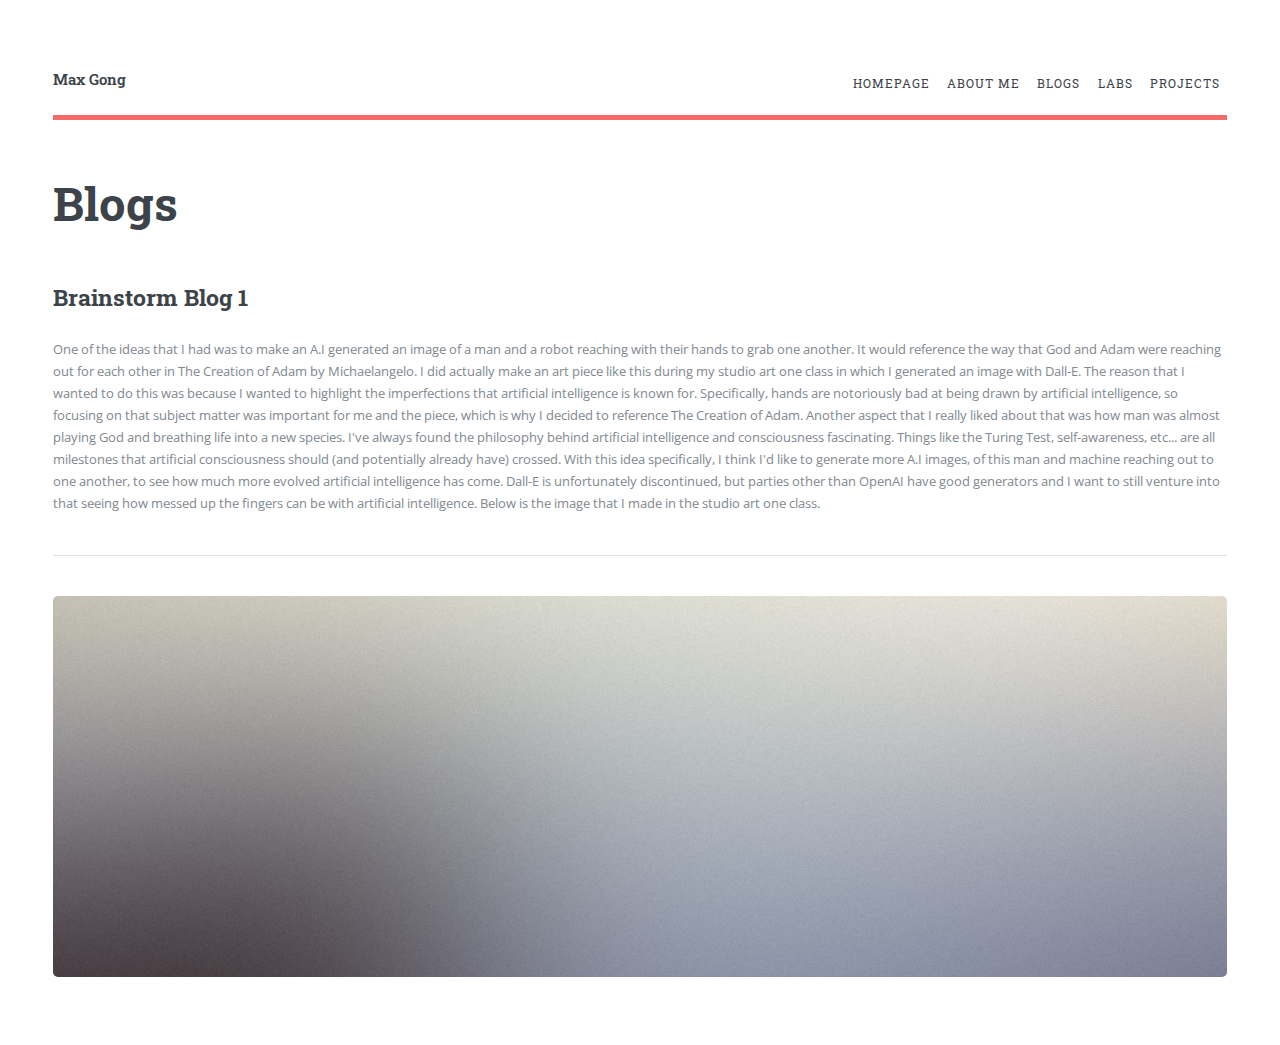
==== blogs.html @ e265b6fc "Add files via upload" ====
<!DOCTYPE HTML>
<!--
	Editorial by HTML5 UP
	html5up.net | @ajlkn
	Free for personal and commercial use under the CCA 3.0 license (html5up.net/license)
-->
<html>
	<head>
		<title>Blogs - Max Gong</title>
		<meta charset="utf-8" />
		<meta name="viewport" content="width=device-width, initial-scale=1, user-scalable=no" />
		<link rel="stylesheet" href="assets/css/main.css" />
	</head>
	<body class="is-preload">

		<!-- Wrapper -->
			<div id="wrapper">

				<!-- Main -->
					<div id="main">
						<div class="inner">

							<!-- Header -->
								<header id="header">
									<a class="logo"><strong>Max Gong</strong></a>
									<nav id="menu">
										<ul class="">
											<li><a href="index.html">Homepage</a></li>
											<li><a href="aboutme.html">About Me</a></li>
											<li><a href="blogs.html">Blogs</a></li>
											<li><a href="labs.html">Labs</a></li>
											<li><a href="projects.html">Projects</a></li>
										</ul>
									</nav>
								</header>

							<!-- Content -->
								<section>
									<header class="main">
										<h1>Blogs</h1>
									</header>

                                    <h2>Brainstorm Blog 1</h2>

									<p> One of the ideas that I had was to make an A.I generated an image of a man and a robot reaching with their hands to grab one another. 
                                        It would reference the way that God and Adam were reaching out for each other in The Creation of Adam by Michaelangelo. I did actually make an art piece
                                        like this during my studio art one class in which I generated an image with Dall-E. The reason that I wanted to do this was because I wanted to highlight the
                                        imperfections that artificial intelligence is known for. Specifically, hands are notoriously bad at being drawn by artificial intelligence, so focusing on that
                                        subject matter was important for me and the piece, which is why I decided to reference The Creation of Adam. Another aspect that I really liked about that was how
                                        man was almost playing God and breathing life into a new species. I've always found the philosophy behind artificial intelligence and consciousness fascinating.
                                        Things like the Turing Test, self-awareness, etc... are all milestones that artificial consciousness should (and potentially already have) crossed. 
                                        With this idea specifically, I think I'd like to generate more A.I images, of this man and machine reaching out to one another, to see how much more evolved
                                        artificial intelligence has come. Dall-E is unfortunately discontinued, but parties other than OpenAI have good generators and I want to still venture into that
                                        seeing how messed up the fingers can be with artificial intelligence. Below is the image that I made in the studio art one class.</p>
									

									<hr class="major" />

									<span class="image main"><img src="images/pic11.jpg" alt="" /></span>

								</section>

						</div>
					</div>

				
			</div>

		<!-- Scripts -->
			<script src="assets/js/jquery.min.js"></script>
			<script src="assets/js/browser.min.js"></script>
			<script src="assets/js/breakpoints.min.js"></script>
			<script src="assets/js/util.js"></script>
			<script src="assets/js/main.js"></script>

	</body>
</html>
---- assets/css/main.css ----
@import url(fontawesome-all.min.css);
@import url("https://fonts.googleapis.com/css?family=Open+Sans:400,600,400italic,600italic|Roboto+Slab:400,700");
/*
	Editorial by HTML5 UP
	html5up.net | @ajlkn
	Free for personal and commercial use under the CCA 3.0 license (html5up.net/license)
*/
html, body, div, span, applet, object,
iframe, h1, h2, h3, h4, h5, h6, p, blockquote,
pre, a, abbr, acronym, address, big, cite,
code, del, dfn, em, img, ins, kbd, q, s, samp,
small, strike, strong, sub, sup, tt, var, b,
u, i, center, dl, dt, dd, ol, ul, li, fieldset,
form, label, legend, table, caption, tbody,
tfoot, thead, tr, th, td, article, aside,
canvas, details, embed, figure, figcaption,
footer, header, hgroup, menu, nav, output, ruby,
section, summary, time, mark, audio, video {
  margin: 0;
  padding: 0;
  border: 0;
  font-size: 100%;
  font: inherit;
  vertical-align: baseline; }

article, aside, details, figcaption, figure,
footer, header, hgroup, menu, nav, section {
  display: block; }

body {
  line-height: 1; }

ol, ul {
  list-style: none; }

blockquote, q {
  quotes: none; }
  blockquote:before, blockquote:after, q:before, q:after {
    content: '';
    content: none; }

table {
  border-collapse: collapse;
  border-spacing: 0; }

body {
  -webkit-text-size-adjust: none; }

mark {
  background-color: transparent;
  color: inherit; }

input::-moz-focus-inner {
  border: 0;
  padding: 0; }

input, select, textarea {
  -moz-appearance: none;
  -webkit-appearance: none;
  -ms-appearance: none;
  appearance: none; }

/* Basic */
@-ms-viewport {
  width: device-width; }

body {
  -ms-overflow-style: scrollbar; }

@media screen and (max-width: 480px) {
  html, body {
    min-width: 320px; } }

html {
  box-sizing: border-box; }

*, *:before, *:after {
  box-sizing: inherit; }

body {
  background: #ffffff; }
  body.is-preload *, body.is-preload *:before, body.is-preload *:after, body.is-resizing *, body.is-resizing *:before, body.is-resizing *:after {
    -moz-animation: none !important;
    -webkit-animation: none !important;
    -ms-animation: none !important;
    animation: none !important;
    -moz-transition: none !important;
    -webkit-transition: none !important;
    -ms-transition: none !important;
    transition: none !important; }

/* Type */
body, input, select, textarea {
  color: #7f888f;
  font-family: "Open Sans", sans-serif;
  font-size: 13pt;
  font-weight: 400;
  line-height: 1.65; }
  @media screen and (max-width: 1680px) {
    body, input, select, textarea {
      font-size: 11pt; } }
  @media screen and (max-width: 1280px) {
    body, input, select, textarea {
      font-size: 10pt; } }
  @media screen and (max-width: 360px) {
    body, input, select, textarea {
      font-size: 9pt; } }

a {
  -moz-transition: color 0.2s ease-in-out, border-bottom-color 0.2s ease-in-out;
  -webkit-transition: color 0.2s ease-in-out, border-bottom-color 0.2s ease-in-out;
  -ms-transition: color 0.2s ease-in-out, border-bottom-color 0.2s ease-in-out;
  transition: color 0.2s ease-in-out, border-bottom-color 0.2s ease-in-out;
  border-bottom: dotted 1px;
  color: #f56a6a;
  text-decoration: none; }
  a:hover {
    border-bottom-color: #f56a6a;
    color: #f56a6a !important; }
    a:hover strong {
      color: inherit; }

strong, b {
  color: #3d4449;
  font-weight: 600; }

em, i {
  font-style: italic; }

p {
  margin: 0 0 2em 0; }

h1, h2, h3, h4, h5, h6 {
  color: #3d4449;
  font-family: "Roboto Slab", serif;
  font-weight: 700;
  line-height: 1.5;
  margin: 0 0 1em 0; }
  h1 a, h2 a, h3 a, h4 a, h5 a, h6 a {
    color: inherit;
    text-decoration: none;
    border-bottom: 0; }

h1 {
  font-size: 4em;
  margin: 0 0 0.5em 0;
  line-height: 1.3; }

h2 {
  font-size: 1.75em; }

h3 {
  font-size: 1.25em; }

h4 {
  font-size: 1.1em; }

h5 {
  font-size: 0.9em; }

h6 {
  font-size: 0.7em; }

@media screen and (max-width: 1680px) {
  h1 {
    font-size: 3.5em; } }

@media screen and (max-width: 980px) {
  h1 {
    font-size: 3.25em; } }

@media screen and (max-width: 736px) {
  h1 {
    font-size: 2em;
    line-height: 1.4; }
  h2 {
    font-size: 1.5em; } }

sub {
  font-size: 0.8em;
  position: relative;
  top: 0.5em; }

sup {
  font-size: 0.8em;
  position: relative;
  top: -0.5em; }

blockquote {
  border-left: solid 3px rgba(210, 215, 217, 0.75);
  font-style: italic;
  margin: 0 0 2em 0;
  padding: 0.5em 0 0.5em 2em; }

code {
  background: rgba(230, 235, 237, 0.25);
  border-radius: 0.375em;
  border: solid 1px rgba(210, 215, 217, 0.75);
  font-family: "Courier New", monospace;
  font-size: 0.9em;
  margin: 0 0.25em;
  padding: 0.25em 0.65em; }

pre {
  -webkit-overflow-scrolling: touch;
  font-family: "Courier New", monospace;
  font-size: 0.9em;
  margin: 0 0 2em 0; }
  pre code {
    display: block;
    line-height: 1.75;
    padding: 1em 1.5em;
    overflow-x: auto; }

hr {
  border: 0;
  border-bottom: solid 1px rgba(210, 215, 217, 0.75);
  margin: 2em 0; }
  hr.major {
    margin: 3em 0; }

.align-left {
  text-align: left; }

.align-center {
  text-align: center; }

.align-right {
  text-align: right; }

/* Row */
.row {
  display: flex;
  flex-wrap: wrap;
  box-sizing: border-box;
  align-items: stretch; }
  .row > * {
    box-sizing: border-box; }
  .row.gtr-uniform > * > :last-child {
    margin-bottom: 0; }
  .row.aln-left {
    justify-content: flex-start; }
  .row.aln-center {
    justify-content: center; }
  .row.aln-right {
    justify-content: flex-end; }
  .row.aln-top {
    align-items: flex-start; }
  .row.aln-middle {
    align-items: center; }
  .row.aln-bottom {
    align-items: flex-end; }
  .row > .imp {
    order: -1; }
  .row > .col-1 {
    width: 8.33333%; }
  .row > .off-1 {
    margin-left: 8.33333%; }
  .row > .col-2 {
    width: 16.66667%; }
  .row > .off-2 {
    margin-left: 16.66667%; }
  .row > .col-3 {
    width: 25%; }
  .row > .off-3 {
    margin-left: 25%; }
  .row > .col-4 {
    width: 33.33333%; }
  .row > .off-4 {
    margin-left: 33.33333%; }
  .row > .col-5 {
    width: 41.66667%; }
  .row > .off-5 {
    margin-left: 41.66667%; }
  .row > .col-6 {
    width: 50%; }
  .row > .off-6 {
    margin-left: 50%; }
  .row > .col-7 {
    width: 58.33333%; }
  .row > .off-7 {
    margin-left: 58.33333%; }
  .row > .col-8 {
    width: 66.66667%; }
  .row > .off-8 {
    margin-left: 66.66667%; }
  .row > .col-9 {
    width: 75%; }
  .row > .off-9 {
    margin-left: 75%; }
  .row > .col-10 {
    width: 83.33333%; }
  .row > .off-10 {
    margin-left: 83.33333%; }
  .row > .col-11 {
    width: 91.66667%; }
  .row > .off-11 {
    margin-left: 91.66667%; }
  .row > .col-12 {
    width: 100%; }
  .row > .off-12 {
    margin-left: 100%; }
  .row.gtr-0 {
    margin-top: 0;
    margin-left: 0em; }
    .row.gtr-0 > * {
      padding: 0 0 0 0em; }
    .row.gtr-0.gtr-uniform {
      margin-top: 0em; }
      .row.gtr-0.gtr-uniform > * {
        padding-top: 0em; }
  .row.gtr-25 {
    margin-top: 0;
    margin-left: -0.375em; }
    .row.gtr-25 > * {
      padding: 0 0 0 0.375em; }
    .row.gtr-25.gtr-uniform {
      margin-top: -0.375em; }
      .row.gtr-25.gtr-uniform > * {
        padding-top: 0.375em; }
  .row.gtr-50 {
    margin-top: 0;
    margin-left: -0.75em; }
    .row.gtr-50 > * {
      padding: 0 0 0 0.75em; }
    .row.gtr-50.gtr-uniform {
      margin-top: -0.75em; }
      .row.gtr-50.gtr-uniform > * {
        padding-top: 0.75em; }
  .row {
    margin-top: 0;
    margin-left: -1.5em; }
    .row > * {
      padding: 0 0 0 1.5em; }
    .row.gtr-uniform {
      margin-top: -1.5em; }
      .row.gtr-uniform > * {
        padding-top: 1.5em; }
  .row.gtr-150 {
    margin-top: 0;
    margin-left: -2.25em; }
    .row.gtr-150 > * {
      padding: 0 0 0 2.25em; }
    .row.gtr-150.gtr-uniform {
      margin-top: -2.25em; }
      .row.gtr-150.gtr-uniform > * {
        padding-top: 2.25em; }
  .row.gtr-200 {
    margin-top: 0;
    margin-left: -3em; }
    .row.gtr-200 > * {
      padding: 0 0 0 3em; }
    .row.gtr-200.gtr-uniform {
      margin-top: -3em; }
      .row.gtr-200.gtr-uniform > * {
        padding-top: 3em; }
  @media screen and (max-width: 1680px) {
    .row {
      display: flex;
      flex-wrap: wrap;
      box-sizing: border-box;
      align-items: stretch; }
      .row > * {
        box-sizing: border-box; }
      .row.gtr-uniform > * > :last-child {
        margin-bottom: 0; }
      .row.aln-left {
        justify-content: flex-start; }
      .row.aln-center {
        justify-content: center; }
      .row.aln-right {
        justify-content: flex-end; }
      .row.aln-top {
        align-items: flex-start; }
      .row.aln-middle {
        align-items: center; }
      .row.aln-bottom {
        align-items: flex-end; }
      .row > .imp-xlarge {
        order: -1; }
      .row > .col-1-xlarge {
        width: 8.33333%; }
      .row > .off-1-xlarge {
        margin-left: 8.33333%; }
      .row > .col-2-xlarge {
        width: 16.66667%; }
      .row > .off-2-xlarge {
        margin-left: 16.66667%; }
      .row > .col-3-xlarge {
        width: 25%; }
      .row > .off-3-xlarge {
        margin-left: 25%; }
      .row > .col-4-xlarge {
        width: 33.33333%; }
      .row > .off-4-xlarge {
        margin-left: 33.33333%; }
      .row > .col-5-xlarge {
        width: 41.66667%; }
      .row > .off-5-xlarge {
        margin-left: 41.66667%; }
      .row > .col-6-xlarge {
        width: 50%; }
      .row > .off-6-xlarge {
        margin-left: 50%; }
      .row > .col-7-xlarge {
        width: 58.33333%; }
      .row > .off-7-xlarge {
        margin-left: 58.33333%; }
      .row > .col-8-xlarge {
        width: 66.66667%; }
      .row > .off-8-xlarge {
        margin-left: 66.66667%; }
      .row > .col-9-xlarge {
        width: 75%; }
      .row > .off-9-xlarge {
        margin-left: 75%; }
      .row > .col-10-xlarge {
        width: 83.33333%; }
      .row > .off-10-xlarge {
        margin-left: 83.33333%; }
      .row > .col-11-xlarge {
        width: 91.66667%; }
      .row > .off-11-xlarge {
        margin-left: 91.66667%; }
      .row > .col-12-xlarge {
        width: 100%; }
      .row > .off-12-xlarge {
        margin-left: 100%; }
      .row.gtr-0 {
        margin-top: 0;
        margin-left: 0em; }
        .row.gtr-0 > * {
          padding: 0 0 0 0em; }
        .row.gtr-0.gtr-uniform {
          margin-top: 0em; }
          .row.gtr-0.gtr-uniform > * {
            padding-top: 0em; }
      .row.gtr-25 {
        margin-top: 0;
        margin-left: -0.375em; }
        .row.gtr-25 > * {
          padding: 0 0 0 0.375em; }
        .row.gtr-25.gtr-uniform {
          margin-top: -0.375em; }
          .row.gtr-25.gtr-uniform > * {
            padding-top: 0.375em; }
      .row.gtr-50 {
        margin-top: 0;
        margin-left: -0.75em; }
        .row.gtr-50 > * {
          padding: 0 0 0 0.75em; }
        .row.gtr-50.gtr-uniform {
          margin-top: -0.75em; }
          .row.gtr-50.gtr-uniform > * {
            padding-top: 0.75em; }
      .row {
        margin-top: 0;
        margin-left: -1.5em; }
        .row > * {
          padding: 0 0 0 1.5em; }
        .row.gtr-uniform {
          margin-top: -1.5em; }
          .row.gtr-uniform > * {
            padding-top: 1.5em; }
      .row.gtr-150 {
        margin-top: 0;
        margin-left: -2.25em; }
        .row.gtr-150 > * {
          padding: 0 0 0 2.25em; }
        .row.gtr-150.gtr-uniform {
          margin-top: -2.25em; }
          .row.gtr-150.gtr-uniform > * {
            padding-top: 2.25em; }
      .row.gtr-200 {
        margin-top: 0;
        margin-left: -3em; }
        .row.gtr-200 > * {
          padding: 0 0 0 3em; }
        .row.gtr-200.gtr-uniform {
          margin-top: -3em; }
          .row.gtr-200.gtr-uniform > * {
            padding-top: 3em; } }
  @media screen and (max-width: 1280px) {
    .row {
      display: flex;
      flex-wrap: wrap;
      box-sizing: border-box;
      align-items: stretch; }
      .row > * {
        box-sizing: border-box; }
      .row.gtr-uniform > * > :last-child {
        margin-bottom: 0; }
      .row.aln-left {
        justify-content: flex-start; }
      .row.aln-center {
        justify-content: center; }
      .row.aln-right {
        justify-content: flex-end; }
      .row.aln-top {
        align-items: flex-start; }
      .row.aln-middle {
        align-items: center; }
      .row.aln-bottom {
        align-items: flex-end; }
      .row > .imp-large {
        order: -1; }
      .row > .col-1-large {
        width: 8.33333%; }
      .row > .off-1-large {
        margin-left: 8.33333%; }
      .row > .col-2-large {
        width: 16.66667%; }
      .row > .off-2-large {
        margin-left: 16.66667%; }
      .row > .col-3-large {
        width: 25%; }
      .row > .off-3-large {
        margin-left: 25%; }
      .row > .col-4-large {
        width: 33.33333%; }
      .row > .off-4-large {
        margin-left: 33.33333%; }
      .row > .col-5-large {
        width: 41.66667%; }
      .row > .off-5-large {
        margin-left: 41.66667%; }
      .row > .col-6-large {
        width: 50%; }
      .row > .off-6-large {
        margin-left: 50%; }
      .row > .col-7-large {
        width: 58.33333%; }
      .row > .off-7-large {
        margin-left: 58.33333%; }
      .row > .col-8-large {
        width: 66.66667%; }
      .row > .off-8-large {
        margin-left: 66.66667%; }
      .row > .col-9-large {
        width: 75%; }
      .row > .off-9-large {
        margin-left: 75%; }
      .row > .col-10-large {
        width: 83.33333%; }
      .row > .off-10-large {
        margin-left: 83.33333%; }
      .row > .col-11-large {
        width: 91.66667%; }
      .row > .off-11-large {
        margin-left: 91.66667%; }
      .row > .col-12-large {
        width: 100%; }
      .row > .off-12-large {
        margin-left: 100%; }
      .row.gtr-0 {
        margin-top: 0;
        margin-left: 0em; }
        .row.gtr-0 > * {
          padding: 0 0 0 0em; }
        .row.gtr-0.gtr-uniform {
          margin-top: 0em; }
          .row.gtr-0.gtr-uniform > * {
            padding-top: 0em; }
      .row.gtr-25 {
        margin-top: 0;
        margin-left: -0.375em; }
        .row.gtr-25 > * {
          padding: 0 0 0 0.375em; }
        .row.gtr-25.gtr-uniform {
          margin-top: -0.375em; }
          .row.gtr-25.gtr-uniform > * {
            padding-top: 0.375em; }
      .row.gtr-50 {
        margin-top: 0;
        margin-left: -0.75em; }
        .row.gtr-50 > * {
          padding: 0 0 0 0.75em; }
        .row.gtr-50.gtr-uniform {
          margin-top: -0.75em; }
          .row.gtr-50.gtr-uniform > * {
            padding-top: 0.75em; }
      .row {
        margin-top: 0;
        margin-left: -1.5em; }
        .row > * {
          padding: 0 0 0 1.5em; }
        .row.gtr-uniform {
          margin-top: -1.5em; }
          .row.gtr-uniform > * {
            padding-top: 1.5em; }
      .row.gtr-150 {
        margin-top: 0;
        margin-left: -2.25em; }
        .row.gtr-150 > * {
          padding: 0 0 0 2.25em; }
        .row.gtr-150.gtr-uniform {
          margin-top: -2.25em; }
          .row.gtr-150.gtr-uniform > * {
            padding-top: 2.25em; }
      .row.gtr-200 {
        margin-top: 0;
        margin-left: -3em; }
        .row.gtr-200 > * {
          padding: 0 0 0 3em; }
        .row.gtr-200.gtr-uniform {
          margin-top: -3em; }
          .row.gtr-200.gtr-uniform > * {
            padding-top: 3em; } }
  @media screen and (max-width: 980px) {
    .row {
      display: flex;
      flex-wrap: wrap;
      box-sizing: border-box;
      align-items: stretch; }
      .row > * {
        box-sizing: border-box; }
      .row.gtr-uniform > * > :last-child {
        margin-bottom: 0; }
      .row.aln-left {
        justify-content: flex-start; }
      .row.aln-center {
        justify-content: center; }
      .row.aln-right {
        justify-content: flex-end; }
      .row.aln-top {
        align-items: flex-start; }
      .row.aln-middle {
        align-items: center; }
      .row.aln-bottom {
        align-items: flex-end; }
      .row > .imp-medium {
        order: -1; }
      .row > .col-1-medium {
        width: 8.33333%; }
      .row > .off-1-medium {
        margin-left: 8.33333%; }
      .row > .col-2-medium {
        width: 16.66667%; }
      .row > .off-2-medium {
        margin-left: 16.66667%; }
      .row > .col-3-medium {
        width: 25%; }
      .row > .off-3-medium {
        margin-left: 25%; }
      .row > .col-4-medium {
        width: 33.33333%; }
      .row > .off-4-medium {
        margin-left: 33.33333%; }
      .row > .col-5-medium {
        width: 41.66667%; }
      .row > .off-5-medium {
        margin-left: 41.66667%; }
      .row > .col-6-medium {
        width: 50%; }
      .row > .off-6-medium {
        margin-left: 50%; }
      .row > .col-7-medium {
        width: 58.33333%; }
      .row > .off-7-medium {
        margin-left: 58.33333%; }
      .row > .col-8-medium {
        width: 66.66667%; }
      .row > .off-8-medium {
        margin-left: 66.66667%; }
      .row > .col-9-medium {
        width: 75%; }
      .row > .off-9-medium {
        margin-left: 75%; }
      .row > .col-10-medium {
        width: 83.33333%; }
      .row > .off-10-medium {
        margin-left: 83.33333%; }
      .row > .col-11-medium {
        width: 91.66667%; }
      .row > .off-11-medium {
        margin-left: 91.66667%; }
      .row > .col-12-medium {
        width: 100%; }
      .row > .off-12-medium {
        margin-left: 100%; }
      .row.gtr-0 {
        margin-top: 0;
        margin-left: 0em; }
        .row.gtr-0 > * {
          padding: 0 0 0 0em; }
        .row.gtr-0.gtr-uniform {
          margin-top: 0em; }
          .row.gtr-0.gtr-uniform > * {
            padding-top: 0em; }
      .row.gtr-25 {
        margin-top: 0;
        margin-left: -0.375em; }
        .row.gtr-25 > * {
          padding: 0 0 0 0.375em; }
        .row.gtr-25.gtr-uniform {
          margin-top: -0.375em; }
          .row.gtr-25.gtr-uniform > * {
            padding-top: 0.375em; }
      .row.gtr-50 {
        margin-top: 0;
        margin-left: -0.75em; }
        .row.gtr-50 > * {
          padding: 0 0 0 0.75em; }
        .row.gtr-50.gtr-uniform {
          margin-top: -0.75em; }
          .row.gtr-50.gtr-uniform > * {
            padding-top: 0.75em; }
      .row {
        margin-top: 0;
        margin-left: -1.5em; }
        .row > * {
          padding: 0 0 0 1.5em; }
        .row.gtr-uniform {
          margin-top: -1.5em; }
          .row.gtr-uniform > * {
            padding-top: 1.5em; }
      .row.gtr-150 {
        margin-top: 0;
        margin-left: -2.25em; }
        .row.gtr-150 > * {
          padding: 0 0 0 2.25em; }
        .row.gtr-150.gtr-uniform {
          margin-top: -2.25em; }
          .row.gtr-150.gtr-uniform > * {
            padding-top: 2.25em; }
      .row.gtr-200 {
        margin-top: 0;
        margin-left: -3em; }
        .row.gtr-200 > * {
          padding: 0 0 0 3em; }
        .row.gtr-200.gtr-uniform {
          margin-top: -3em; }
          .row.gtr-200.gtr-uniform > * {
            padding-top: 3em; } }
  @media screen and (max-width: 736px) {
    .row {
      display: flex;
      flex-wrap: wrap;
      box-sizing: border-box;
      align-items: stretch; }
      .row > * {
        box-sizing: border-box; }
      .row.gtr-uniform > * > :last-child {
        margin-bottom: 0; }
      .row.aln-left {
        justify-content: flex-start; }
      .row.aln-center {
        justify-content: center; }
      .row.aln-right {
        justify-content: flex-end; }
      .row.aln-top {
        align-items: flex-start; }
      .row.aln-middle {
        align-items: center; }
      .row.aln-bottom {
        align-items: flex-end; }
      .row > .imp-small {
        order: -1; }
      .row > .col-1-small {
        width: 8.33333%; }
      .row > .off-1-small {
        margin-left: 8.33333%; }
      .row > .col-2-small {
        width: 16.66667%; }
      .row > .off-2-small {
        margin-left: 16.66667%; }
      .row > .col-3-small {
        width: 25%; }
      .row > .off-3-small {
        margin-left: 25%; }
      .row > .col-4-small {
        width: 33.33333%; }
      .row > .off-4-small {
        margin-left: 33.33333%; }
      .row > .col-5-small {
        width: 41.66667%; }
      .row > .off-5-small {
        margin-left: 41.66667%; }
      .row > .col-6-small {
        width: 50%; }
      .row > .off-6-small {
        margin-left: 50%; }
      .row > .col-7-small {
        width: 58.33333%; }
      .row > .off-7-small {
        margin-left: 58.33333%; }
      .row > .col-8-small {
        width: 66.66667%; }
      .row > .off-8-small {
        margin-left: 66.66667%; }
      .row > .col-9-small {
        width: 75%; }
      .row > .off-9-small {
        margin-left: 75%; }
      .row > .col-10-small {
        width: 83.33333%; }
      .row > .off-10-small {
        margin-left: 83.33333%; }
      .row > .col-11-small {
        width: 91.66667%; }
      .row > .off-11-small {
        margin-left: 91.66667%; }
      .row > .col-12-small {
        width: 100%; }
      .row > .off-12-small {
        margin-left: 100%; }
      .row.gtr-0 {
        margin-top: 0;
        margin-left: 0em; }
        .row.gtr-0 > * {
          padding: 0 0 0 0em; }
        .row.gtr-0.gtr-uniform {
          margin-top: 0em; }
          .row.gtr-0.gtr-uniform > * {
            padding-top: 0em; }
      .row.gtr-25 {
        margin-top: 0;
        margin-left: -0.375em; }
        .row.gtr-25 > * {
          padding: 0 0 0 0.375em; }
        .row.gtr-25.gtr-uniform {
          margin-top: -0.375em; }
          .row.gtr-25.gtr-uniform > * {
            padding-top: 0.375em; }
      .row.gtr-50 {
        margin-top: 0;
        margin-left: -0.75em; }
        .row.gtr-50 > * {
          padding: 0 0 0 0.75em; }
        .row.gtr-50.gtr-uniform {
          margin-top: -0.75em; }
          .row.gtr-50.gtr-uniform > * {
            padding-top: 0.75em; }
      .row {
        margin-top: 0;
        margin-left: -1.5em; }
        .row > * {
          padding: 0 0 0 1.5em; }
        .row.gtr-uniform {
          margin-top: -1.5em; }
          .row.gtr-uniform > * {
            padding-top: 1.5em; }
      .row.gtr-150 {
        margin-top: 0;
        margin-left: -2.25em; }
        .row.gtr-150 > * {
          padding: 0 0 0 2.25em; }
        .row.gtr-150.gtr-uniform {
          margin-top: -2.25em; }
          .row.gtr-150.gtr-uniform > * {
            padding-top: 2.25em; }
      .row.gtr-200 {
        margin-top: 0;
        margin-left: -3em; }
        .row.gtr-200 > * {
          padding: 0 0 0 3em; }
        .row.gtr-200.gtr-uniform {
          margin-top: -3em; }
          .row.gtr-200.gtr-uniform > * {
            padding-top: 3em; } }
  @media screen and (max-width: 480px) {
    .row {
      display: flex;
      flex-wrap: wrap;
      box-sizing: border-box;
      align-items: stretch; }
      .row > * {
        box-sizing: border-box; }
      .row.gtr-uniform > * > :last-child {
        margin-bottom: 0; }
      .row.aln-left {
        justify-content: flex-start; }
      .row.aln-center {
        justify-content: center; }
      .row.aln-right {
        justify-content: flex-end; }
      .row.aln-top {
        align-items: flex-start; }
      .row.aln-middle {
        align-items: center; }
      .row.aln-bottom {
        align-items: flex-end; }
      .row > .imp-xsmall {
        order: -1; }
      .row > .col-1-xsmall {
        width: 8.33333%; }
      .row > .off-1-xsmall {
        margin-left: 8.33333%; }
      .row > .col-2-xsmall {
        width: 16.66667%; }
      .row > .off-2-xsmall {
        margin-left: 16.66667%; }
      .row > .col-3-xsmall {
        width: 25%; }
      .row > .off-3-xsmall {
        margin-left: 25%; }
      .row > .col-4-xsmall {
        width: 33.33333%; }
      .row > .off-4-xsmall {
        margin-left: 33.33333%; }
      .row > .col-5-xsmall {
        width: 41.66667%; }
      .row > .off-5-xsmall {
        margin-left: 41.66667%; }
      .row > .col-6-xsmall {
        width: 50%; }
      .row > .off-6-xsmall {
        margin-left: 50%; }
      .row > .col-7-xsmall {
        width: 58.33333%; }
      .row > .off-7-xsmall {
        margin-left: 58.33333%; }
      .row > .col-8-xsmall {
        width: 66.66667%; }
      .row > .off-8-xsmall {
        margin-left: 66.66667%; }
      .row > .col-9-xsmall {
        width: 75%; }
      .row > .off-9-xsmall {
        margin-left: 75%; }
      .row > .col-10-xsmall {
        width: 83.33333%; }
      .row > .off-10-xsmall {
        margin-left: 83.33333%; }
      .row > .col-11-xsmall {
        width: 91.66667%; }
      .row > .off-11-xsmall {
        margin-left: 91.66667%; }
      .row > .col-12-xsmall {
        width: 100%; }
      .row > .off-12-xsmall {
        margin-left: 100%; }
      .row.gtr-0 {
        margin-top: 0;
        margin-left: 0em; }
        .row.gtr-0 > * {
          padding: 0 0 0 0em; }
        .row.gtr-0.gtr-uniform {
          margin-top: 0em; }
          .row.gtr-0.gtr-uniform > * {
            padding-top: 0em; }
      .row.gtr-25 {
        margin-top: 0;
        margin-left: -0.375em; }
        .row.gtr-25 > * {
          padding: 0 0 0 0.375em; }
        .row.gtr-25.gtr-uniform {
          margin-top: -0.375em; }
          .row.gtr-25.gtr-uniform > * {
            padding-top: 0.375em; }
      .row.gtr-50 {
        margin-top: 0;
        margin-left: -0.75em; }
        .row.gtr-50 > * {
          padding: 0 0 0 0.75em; }
        .row.gtr-50.gtr-uniform {
          margin-top: -0.75em; }
          .row.gtr-50.gtr-uniform > * {
            padding-top: 0.75em; }
      .row {
        margin-top: 0;
        margin-left: -1.5em; }
        .row > * {
          padding: 0 0 0 1.5em; }
        .row.gtr-uniform {
          margin-top: -1.5em; }
          .row.gtr-uniform > * {
            padding-top: 1.5em; }
      .row.gtr-150 {
        margin-top: 0;
        margin-left: -2.25em; }
        .row.gtr-150 > * {
          padding: 0 0 0 2.25em; }
        .row.gtr-150.gtr-uniform {
          margin-top: -2.25em; }
          .row.gtr-150.gtr-uniform > * {
            padding-top: 2.25em; }
      .row.gtr-200 {
        margin-top: 0;
        margin-left: -3em; }
        .row.gtr-200 > * {
          padding: 0 0 0 3em; }
        .row.gtr-200.gtr-uniform {
          margin-top: -3em; }
          .row.gtr-200.gtr-uniform > * {
            padding-top: 3em; } }

/* Section/Article */
section.special, article.special {
  text-align: center; }

header p {
  font-family: "Roboto Slab", serif;
  font-size: 1em;
  font-weight: 400;
  letter-spacing: 0.075em;
  margin-top: -0.5em;
  text-transform: uppercase; }

header.major > :last-child {
  border-bottom: solid 3px #f56a6a;
  display: inline-block;
  margin: 0 0 2em 0;
  padding: 0 0.75em 0.5em 0; }

header.main > :last-child {
  margin: 0 0 1em 0; }

/* Form */
form {
  margin: 0 0 2em 0; }

label {
  color: #3d4449;
  display: block;
  font-size: 0.9em;
  font-weight: 600;
  margin: 0 0 1em 0; }

input[type="text"],
input[type="password"],
input[type="email"],
input[type="tel"],
input[type="search"],
input[type="url"],
select,
textarea {
  -moz-appearance: none;
  -webkit-appearance: none;
  -ms-appearance: none;
  appearance: none;
  background: #ffffff;
  border-radius: 0.375em;
  border: none;
  border: solid 1px rgba(210, 215, 217, 0.75);
  color: inherit;
  display: block;
  outline: 0;
  padding: 0 1em;
  text-decoration: none;
  width: 100%; }
  input[type="text"]:invalid,
  input[type="password"]:invalid,
  input[type="email"]:invalid,
  input[type="tel"]:invalid,
  input[type="search"]:invalid,
  input[type="url"]:invalid,
  select:invalid,
  textarea:invalid {
    box-shadow: none; }
  input[type="text"]:focus,
  input[type="password"]:focus,
  input[type="email"]:focus,
  input[type="tel"]:focus,
  input[type="search"]:focus,
  input[type="url"]:focus,
  select:focus,
  textarea:focus {
    border-color: #f56a6a;
    box-shadow: 0 0 0 1px #f56a6a; }

select {
  background-image: url("data:image/svg+xml;charset=utf8,%3Csvg xmlns='http://www.w3.org/2000/svg' width='40' height='40' preserveAspectRatio='none' viewBox='0 0 40 40'%3E%3Cpath d='M9.4,12.3l10.4,10.4l10.4-10.4c0.2-0.2,0.5-0.4,0.9-0.4c0.3,0,0.6,0.1,0.9,0.4l3.3,3.3c0.2,0.2,0.4,0.5,0.4,0.9 c0,0.4-0.1,0.6-0.4,0.9L20.7,31.9c-0.2,0.2-0.5,0.4-0.9,0.4c-0.3,0-0.6-0.1-0.9-0.4L4.3,17.3c-0.2-0.2-0.4-0.5-0.4-0.9 c0-0.4,0.1-0.6,0.4-0.9l3.3-3.3c0.2-0.2,0.5-0.4,0.9-0.4S9.1,12.1,9.4,12.3z' fill='rgba(210, 215, 217, 0.75)' /%3E%3C/svg%3E");
  background-size: 1.25em;
  background-repeat: no-repeat;
  background-position: calc(100% - 1em) center;
  height: 2.75em;
  padding-right: 2.75em;
  text-overflow: ellipsis; }
  select option {
    color: #3d4449;
    background: #ffffff; }
  select:focus::-ms-value {
    background-color: transparent; }
  select::-ms-expand {
    display: none; }

input[type="text"],
input[type="password"],
input[type="email"],
input[type="tel"],
input[type="search"],
input[type="url"],
select {
  height: 2.75em; }

textarea {
  padding: 0.75em 1em; }

input[type="checkbox"],
input[type="radio"] {
  -moz-appearance: none;
  -webkit-appearance: none;
  -ms-appearance: none;
  appearance: none;
  display: block;
  float: left;
  margin-right: -2em;
  opacity: 0;
  width: 1em;
  z-index: -1; }
  input[type="checkbox"] + label,
  input[type="radio"] + label {
    text-decoration: none;
    color: #7f888f;
    cursor: pointer;
    display: inline-block;
    font-size: 1em;
    font-weight: 400;
    padding-left: 2.4em;
    padding-right: 0.75em;
    position: relative; }
    input[type="checkbox"] + label:before,
    input[type="radio"] + label:before {
      -moz-osx-font-smoothing: grayscale;
      -webkit-font-smoothing: antialiased;
      display: inline-block;
      font-style: normal;
      font-variant: normal;
      text-rendering: auto;
      line-height: 1;
      text-transform: none !important;
      font-family: 'Font Awesome 5 Free';
      font-weight: 900; }
    input[type="checkbox"] + label:before,
    input[type="radio"] + label:before {
      background: #ffffff;
      border-radius: 0.375em;
      border: solid 1px rgba(210, 215, 217, 0.75);
      content: '';
      display: inline-block;
      font-size: 0.8em;
      height: 2.0625em;
      left: 0;
      line-height: 2.0625em;
      position: absolute;
      text-align: center;
      top: 0;
      width: 2.0625em; }
  input[type="checkbox"]:checked + label:before,
  input[type="radio"]:checked + label:before {
    background: #3d4449;
    border-color: #3d4449;
    color: #ffffff;
    content: '\f00c'; }
  input[type="checkbox"]:focus + label:before,
  input[type="radio"]:focus + label:before {
    border-color: #f56a6a;
    box-shadow: 0 0 0 1px #f56a6a; }

input[type="checkbox"] + label:before {
  border-radius: 0.375em; }

input[type="radio"] + label:before {
  border-radius: 100%; }

::-webkit-input-placeholder {
  color: #9fa3a6 !important;
  opacity: 1.0; }

:-moz-placeholder {
  color: #9fa3a6 !important;
  opacity: 1.0; }

::-moz-placeholder {
  color: #9fa3a6 !important;
  opacity: 1.0; }

:-ms-input-placeholder {
  color: #9fa3a6 !important;
  opacity: 1.0; }

/* Box */
.box {
  border-radius: 0.375em;
  border: solid 1px rgba(210, 215, 217, 0.75);
  margin-bottom: 2em;
  padding: 1.5em; }
  .box > :last-child,
  .box > :last-child > :last-child,
  .box > :last-child > :last-child > :last-child {
    margin-bottom: 0; }
  .box.alt {
    border: 0;
    border-radius: 0;
    padding: 0; }

/* Icon */
.icon {
  text-decoration: none;
  border-bottom: none;
  position: relative; }
  .icon:before {
    -moz-osx-font-smoothing: grayscale;
    -webkit-font-smoothing: antialiased;
    display: inline-block;
    font-style: normal;
    font-variant: normal;
    text-rendering: auto;
    line-height: 1;
    text-transform: none !important;
    font-family: 'Font Awesome 5 Free';
    font-weight: 400; }
  .icon > .label {
    display: none; }
  .icon:before {
    line-height: inherit; }
  .icon.solid:before {
    font-weight: 900; }
  .icon.brands:before {
    font-family: 'Font Awesome 5 Brands'; }

.image {
  border-radius: 0.375em;
  border: 0;
  display: inline-block;
  position: relative; }
  .image img {
    border-radius: 0.375em;
    display: block; }
  .image.left, .image.right {
    max-width: 40%; }
    .image.left img, .image.right img {
      width: 100%; }
  .image.left {
    float: left;
    padding: 0 1.5em 1em 0;
    top: 0.25em; }
  .image.right {
    float: right;
    padding: 0 0 1em 1.5em;
    top: 0.25em; }
  .image.fit {
    display: block;
    margin: 0 0 2em 0;
    width: 100%; }
    .image.fit img {
      width: 100%; }
  .image.main {
    display: block;
    margin: 0 0 3em 0;
    width: 100%; }
    .image.main img {
      width: 100%; }


.image-gallery {
  display: flex;
  justify-content: space-between; /* Distributes the images evenly */
  gap: 1em; /* Adds space between the images */
}

/* Image */
.image {
  border-radius: 0.375em;
  border: 0;
  display: inline-block;
  position: relative; }
  .image img {
    border-radius: 0.375em;
    display: block; }
  .image.left, .image.right {
    max-width: 40%; }
    .image.left img, .image.right img {
      width: 100%; }
  .image.left {
    float: left;
    padding: 0 1.5em 1em 0;
    top: 0.25em; }
  .image.right {
    float: right;
    padding: 0 0 1em 1.5em;
    top: 0.25em; }
  .image.fit {
    display: block;
    margin: 0 0 2em 0;
    width: 100%; }
    .image.fit img {
      width: 100%; }
  .image.main {
    display: block;
    margin: 0 0 3em 0;
    width: 100%; }
    .image.main img {
      width: 100%; }

a.image {
  overflow: hidden; }
  a.image img {
    -moz-transition: -moz-transform 0.2s ease;
    -webkit-transition: -webkit-transform 0.2s ease;
    -ms-transition: -ms-transform 0.2s ease;
    transition: transform 0.2s ease; }
  a.image:hover img {
    -moz-transform: scale(1.075);
    -webkit-transform: scale(1.075);
    -ms-transform: scale(1.075);
    transform: scale(1.075); }

/* List */
ol {
  list-style: decimal;
  margin: 0 0 2em 0;
  padding-left: 1.25em; }
  ol li {
    padding-left: 0.25em; }

ul {
  list-style: disc;
  margin: 0 0 2em 0;
  padding-left: 1em; }
  ul li {
    padding-left: 0.5em; }
  ul.alt {
    list-style: none;
    padding-left: 0; }
    ul.alt li {
      border-top: solid 1px rgba(210, 215, 217, 0.75);
      padding: 0.5em 0; }
      ul.alt li:first-child {
        border-top: 0;
        padding-top: 0; }

dl {
  margin: 0 0 2em 0; }
  dl dt {
    display: block;
    font-weight: 600;
    margin: 0 0 1em 0; }
  dl dd {
    margin-left: 2em; }

/* Actions */
ul.actions {
  display: -moz-flex;
  display: -webkit-flex;
  display: -ms-flex;
  display: flex;
  cursor: default;
  list-style: none;
  margin-left: -1em;
  padding-left: 0; }
  ul.actions li {
    padding: 0 0 0 1em;
    vertical-align: middle; }
  ul.actions.special {
    -moz-justify-content: center;
    -webkit-justify-content: center;
    -ms-justify-content: center;
    justify-content: center;
    width: 100%;
    margin-left: 0; }
    ul.actions.special li:first-child {
      padding-left: 0; }
  ul.actions.stacked {
    -moz-flex-direction: column;
    -webkit-flex-direction: column;
    -ms-flex-direction: column;
    flex-direction: column;
    margin-left: 0; }
    ul.actions.stacked li {
      padding: 1.3em 0 0 0; }
      ul.actions.stacked li:first-child {
        padding-top: 0; }
  ul.actions.fit {
    width: calc(100% + 1em); }
    ul.actions.fit li {
      -moz-flex-grow: 1;
      -webkit-flex-grow: 1;
      -ms-flex-grow: 1;
      flex-grow: 1;
      -moz-flex-shrink: 1;
      -webkit-flex-shrink: 1;
      -ms-flex-shrink: 1;
      flex-shrink: 1;
      width: 100%; }
      ul.actions.fit li > * {
        width: 100%; }
    ul.actions.fit.stacked {
      width: 100%; }

/* Icons */
ul.icons {
  cursor: default;
  list-style: none;
  padding-left: 0; }
  ul.icons li {
    display: inline-block;
    padding: 0 1em 0 0; }
    ul.icons li:last-child {
      padding-right: 0; }
    ul.icons li .icon {
      color: inherit; }
      ul.icons li .icon:before {
        font-size: 1.25em; }

/* Contact */
ul.contact {
  list-style: none;
  padding: 0; }
  ul.contact li {
    text-decoration: none;
    border-top: solid 1px rgba(210, 215, 217, 0.75);
    margin: 1.5em 0 0 0;
    padding: 1.5em 0 0 3em;
    position: relative; }
    ul.contact li:before {
      -moz-osx-font-smoothing: grayscale;
      -webkit-font-smoothing: antialiased;
      display: inline-block;
      font-style: normal;
      font-variant: normal;
      text-rendering: auto;
      line-height: 1;
      text-transform: none !important;
      font-family: 'Font Awesome 5 Free';
      font-weight: 400; }
    ul.contact li:before {
      color: #f56a6a;
      display: inline-block;
      font-size: 1.5em;
      height: 1.125em;
      left: 0;
      line-height: 1.125em;
      position: absolute;
      text-align: center;
      top: 1em;
      width: 1.5em; }
    ul.contact li:first-child {
      border-top: 0;
      margin-top: 0;
      padding-top: 0; }
      ul.contact li:first-child:before {
        top: 0; }
    ul.contact li a {
      color: inherit; }

/* Pagination */
ul.pagination {
  cursor: default;
  list-style: none;
  padding-left: 0; }
  ul.pagination li {
    display: inline-block;
    padding-left: 0;
    vertical-align: middle; }
    ul.pagination li > .page {
      -moz-transition: background-color 0.2s ease-in-out, color 0.2s ease-in-out;
      -webkit-transition: background-color 0.2s ease-in-out, color 0.2s ease-in-out;
      -ms-transition: background-color 0.2s ease-in-out, color 0.2s ease-in-out;
      transition: background-color 0.2s ease-in-out, color 0.2s ease-in-out;
      border-bottom: 0;
      border-radius: 0.375em;
      display: inline-block;
      font-size: 0.8em;
      font-weight: 600;
      height: 2em;
      line-height: 2em;
      margin: 0 0.125em;
      min-width: 2em;
      padding: 0 0.5em;
      text-align: center; }
      ul.pagination li > .page.active {
        background-color: #f56a6a;
        color: #ffffff !important; }
        ul.pagination li > .page.active:hover {
          background-color: #f67878; }
        ul.pagination li > .page.active:active {
          background-color: #f45c5c; }
    ul.pagination li:first-child {
      padding-right: 0.75em; }
    ul.pagination li:last-child {
      padding-left: 0.75em; }
  @media screen and (max-width: 480px) {
    ul.pagination li:nth-child(n+2):nth-last-child(n+2) {
      display: none; }
    ul.pagination li:first-child {
      padding-right: 0; } }

/* Table */
.table-wrapper {
  -webkit-overflow-scrolling: touch;
  overflow-x: auto; }

table {
  margin: 0 0 2em 0;
  width: 100%; }
  table tbody tr {
    border: solid 1px rgba(210, 215, 217, 0.75);
    border-left: 0;
    border-right: 0; }
    table tbody tr:nth-child(2n + 1) {
      background-color: rgba(230, 235, 237, 0.25); }
  table td {
    padding: 0.75em 0.75em; }
  table th {
    color: #3d4449;
    font-size: 0.9em;
    font-weight: 600;
    padding: 0 0.75em 0.75em 0.75em;
    text-align: left; }
  table thead {
    border-bottom: solid 2px rgba(210, 215, 217, 0.75); }
  table tfoot {
    border-top: solid 2px rgba(210, 215, 217, 0.75); }
  table.alt {
    border-collapse: separate; }
    table.alt tbody tr td {
      border: solid 1px rgba(210, 215, 217, 0.75);
      border-left-width: 0;
      border-top-width: 0; }
      table.alt tbody tr td:first-child {
        border-left-width: 1px; }
    table.alt tbody tr:first-child td {
      border-top-width: 1px; }
    table.alt thead {
      border-bottom: 0; }
    table.alt tfoot {
      border-top: 0; }

/* Button */
input[type="submit"],
input[type="reset"],
input[type="button"],
button,
.button {
  -moz-appearance: none;
  -webkit-appearance: none;
  -ms-appearance: none;
  appearance: none;
  -moz-transition: background-color 0.2s ease-in-out, color 0.2s ease-in-out;
  -webkit-transition: background-color 0.2s ease-in-out, color 0.2s ease-in-out;
  -ms-transition: background-color 0.2s ease-in-out, color 0.2s ease-in-out;
  transition: background-color 0.2s ease-in-out, color 0.2s ease-in-out;
  background-color: transparent;
  border-radius: 0.375em;
  border: 0;
  box-shadow: inset 0 0 0 2px #f56a6a;
  color: #f56a6a !important;
  cursor: pointer;
  display: inline-block;
  font-family: "Roboto Slab", serif;
  font-size: 0.8em;
  font-weight: 700;
  height: 3.5em;
  letter-spacing: 0.075em;
  line-height: 3.5em;
  padding: 0 2.25em;
  text-align: center;
  text-decoration: none;
  text-transform: uppercase;
  white-space: nowrap; }
  input[type="submit"]:hover,
  input[type="reset"]:hover,
  input[type="button"]:hover,
  button:hover,
  .button:hover {
    background-color: rgba(245, 106, 106, 0.05); }
  input[type="submit"]:active,
  input[type="reset"]:active,
  input[type="button"]:active,
  button:active,
  .button:active {
    background-color: rgba(245, 106, 106, 0.15); }
  input[type="submit"].icon:before,
  input[type="reset"].icon:before,
  input[type="button"].icon:before,
  button.icon:before,
  .button.icon:before {
    margin-right: 0.5em; }
  input[type="submit"].fit,
  input[type="reset"].fit,
  input[type="button"].fit,
  button.fit,
  .button.fit {
    width: 100%; }
  input[type="submit"].small,
  input[type="reset"].small,
  input[type="button"].small,
  button.small,
  .button.small {
    font-size: 0.6em; }
  input[type="submit"].large,
  input[type="reset"].large,
  input[type="button"].large,
  button.large,
  .button.large {
    font-size: 1em;
    height: 3.65em;
    line-height: 3.65em; }
  input[type="submit"].primary,
  input[type="reset"].primary,
  input[type="button"].primary,
  button.primary,
  .button.primary {
    background-color: #f56a6a;
    box-shadow: none;
    color: #ffffff !important; }
    input[type="submit"].primary:hover,
    input[type="reset"].primary:hover,
    input[type="button"].primary:hover,
    button.primary:hover,
    .button.primary:hover {
      background-color: #f67878; }
    input[type="submit"].primary:active,
    input[type="reset"].primary:active,
    input[type="button"].primary:active,
    button.primary:active,
    .button.primary:active {
      background-color: #f45c5c; }
  input[type="submit"].disabled, input[type="submit"]:disabled,
  input[type="reset"].disabled,
  input[type="reset"]:disabled,
  input[type="button"].disabled,
  input[type="button"]:disabled,
  button.disabled,
  button:disabled,
  .button.disabled,
  .button:disabled {
    pointer-events: none;
    opacity: 0.25; }

/* Mini Posts */
.mini-posts article {
  border-top: solid 1px rgba(210, 215, 217, 0.75);
  margin-top: 2em;
  padding-top: 2em; }
  .mini-posts article .image {
    display: block;
    margin: 0 0 1.5em 0; }
    .mini-posts article .image img {
      display: block;
      width: 100%; }
  .mini-posts article:first-child {
    border-top: 0;
    margin-top: 0;
    padding-top: 0; }

/* Features */
.features {
  display: -moz-flex;
  display: -webkit-flex;
  display: -ms-flex;
  display: flex;
  -moz-flex-wrap: wrap;
  -webkit-flex-wrap: wrap;
  -ms-flex-wrap: wrap;
  flex-wrap: wrap;
  margin: 0 0 2em -3em;
  width: calc(100% + 3em); }
  .features article {
    -moz-align-items: center;
    -webkit-align-items: center;
    -ms-align-items: center;
    align-items: center;
    display: -moz-flex;
    display: -webkit-flex;
    display: -ms-flex;
    display: flex;
    margin: 0 0 3em 3em;
    position: relative;
    width: calc(50% - 3em); }
    .features article:nth-child(2n - 1) {
      margin-right: 1.5em; }
    .features article:nth-child(2n) {
      margin-left: 1.5em; }
    .features article:nth-last-child(1), .features article:nth-last-child(2) {
      margin-bottom: 0; }
    .features article .icon {
      -moz-flex-grow: 0;
      -webkit-flex-grow: 0;
      -ms-flex-grow: 0;
      flex-grow: 0;
      -moz-flex-shrink: 0;
      -webkit-flex-shrink: 0;
      -ms-flex-shrink: 0;
      flex-shrink: 0;
      display: block;
      height: 10em;
      line-height: 10em;
      margin: 0 2em 0 0;
      text-align: center;
      width: 10em; }
      .features article .icon:before {
        color: #f56a6a;
        font-size: 2.75rem;
        position: relative;
        top: 0.05em; }
      .features article .icon:after {
        -moz-transform: rotate(45deg);
        -webkit-transform: rotate(45deg);
        -ms-transform: rotate(45deg);
        transform: rotate(45deg);
        border-radius: 0.25rem;
        border: solid 2px rgba(210, 215, 217, 0.75);
        content: '';
        display: block;
        height: 7em;
        left: 50%;
        margin: -3.5em 0 0 -3.5em;
        position: absolute;
        top: 50%;
        width: 7em; }
    .features article .content {
      -moz-flex-grow: 1;
      -webkit-flex-grow: 1;
      -ms-flex-grow: 1;
      flex-grow: 1;
      -moz-flex-shrink: 1;
      -webkit-flex-shrink: 1;
      -ms-flex-shrink: 1;
      flex-shrink: 1;
      width: 100%; }
      .features article .content > :last-child {
        margin-bottom: 0; }
  @media screen and (max-width: 980px) {
    .features {
      margin: 0 0 2em 0;
      width: 100%; }
      .features article {
        margin: 0 0 3em 0;
        width: 100%; }
        .features article:nth-child(2n - 1) {
          margin-right: 0; }
        .features article:nth-child(2n) {
          margin-left: 0; }
        .features article:nth-last-child(1), .features article:nth-last-child(2) {
          margin-bottom: 3em; }
        .features article:last-child {
          margin-bottom: 0; }
        .features article .icon {
          height: 8em;
          line-height: 8em;
          width: 8em; }
          .features article .icon:before {
            font-size: 2.25rem; }
          .features article .icon:after {
            height: 6em;
            margin: -3em 0 0 -3em;
            width: 6em; } }
  @media screen and (max-width: 480px) {
    .features article {
      -moz-flex-direction: column;
      -webkit-flex-direction: column;
      -ms-flex-direction: column;
      flex-direction: column;
      -moz-align-items: -moz-flex-start;
      -webkit-align-items: -webkit-flex-start;
      -ms-align-items: -ms-flex-start;
      align-items: flex-start; }
      .features article .icon {
        height: 6em;
        line-height: 6em;
        margin: 0 0 1.5em 0;
        width: 6em; }
        .features article .icon:before {
          font-size: 1.5rem; }
        .features article .icon:after {
          height: 4em;
          margin: -2em 0 0 -2em;
          width: 4em; } }
  @media screen and (max-width: 480px) {
    .features article .icon:before {
      font-size: 1.25rem; } }

/* Posts */
.posts {
  display: -moz-flex;
  display: -webkit-flex;
  display: -ms-flex;
  display: flex;
  -moz-flex-wrap: wrap;
  -webkit-flex-wrap: wrap;
  -ms-flex-wrap: wrap;
  flex-wrap: wrap;
  margin: 0 0 2em -6em;
  width: calc(100% + 6em); }
  .posts article {
    -moz-flex-grow: 0;
    -webkit-flex-grow: 0;
    -ms-flex-grow: 0;
    flex-grow: 0;
    -moz-flex-shrink: 1;
    -webkit-flex-shrink: 1;
    -ms-flex-shrink: 1;
    flex-shrink: 1;
    margin: 0 0 6em 6em;
    position: relative;
    width: calc(33.33333% - 6em); }
    .posts article:before {
      background: rgba(210, 215, 217, 0.75);
      content: '';
      display: block;
      height: calc(100% + 6em);
      left: -3em;
      position: absolute;
      top: 0;
      width: 1px; }
    .posts article:after {
      background: rgba(210, 215, 217, 0.75);
      bottom: -3em;
      content: '';
      display: block;
      height: 1px;
      position: absolute;
      right: 0;
      width: calc(100% + 6em); }
    .posts article > :last-child {
      margin-bottom: 0; }
    .posts article .image {
      display: block;
      margin: 0 0 2em 0; }
      .posts article .image img {
        display: block;
        width: 100%; }
  @media screen and (min-width: 1681px) {
    .posts article:nth-child(3n + 1):before {
      display: none; }
    .posts article:nth-child(3n + 1):after {
      width: 100%; }
    .posts article:nth-last-child(1), .posts article:nth-last-child(2), .posts article:nth-last-child(3) {
      margin-bottom: 0; }
      .posts article:nth-last-child(1):before, .posts article:nth-last-child(2):before, .posts article:nth-last-child(3):before {
        height: 100%; }
      .posts article:nth-last-child(1):after, .posts article:nth-last-child(2):after, .posts article:nth-last-child(3):after {
        display: none; } }
  @media screen and (max-width: 1680px) {
    .posts article {
      width: calc(50% - 6em); }
      .posts article:nth-last-child(3) {
        margin-bottom: 6em; } }
  @media screen and (min-width: 481px) and (max-width: 1680px) {
    .posts article:nth-child(2n + 1):before {
      display: none; }
    .posts article:nth-child(2n + 1):after {
      width: 100%; }
    .posts article:nth-last-child(1), .posts article:nth-last-child(2) {
      margin-bottom: 0; }
      .posts article:nth-last-child(1):before, .posts article:nth-last-child(2):before {
        height: 100%; }
      .posts article:nth-last-child(1):after, .posts article:nth-last-child(2):after {
        display: none; } }
  @media screen and (max-width: 736px) {
    .posts {
      margin: 0 0 2em -4.5em;
      width: calc(100% + 4.5em); }
      .posts article {
        margin: 0 0 4.5em 4.5em;
        width: calc(50% - 4.5em); }
        .posts article:before {
          height: calc(100% + 4.5em);
          left: -2.25em; }
        .posts article:after {
          bottom: -2.25em;
          width: calc(100% + 4.5em); }
        .posts article:nth-last-child(3) {
          margin-bottom: 4.5em; } }
  @media screen and (max-width: 480px) {
    .posts {
      margin: 0 0 2em 0;
      width: 100%; }
      .posts article {
        margin: 0 0 4.5em 0;
        width: 100%; }
        .posts article:before {
          display: none; }
        .posts article:after {
          width: 100%; }
        .posts article:last-child {
          margin-bottom: 0; }
          .posts article:last-child:after {
            display: none; } }

/* Wrapper */
#wrapper {
  display: -moz-flex;
  display: -webkit-flex;
  display: -ms-flex;
  display: flex;
  -moz-flex-direction: row-reverse;
  -webkit-flex-direction: row-reverse;
  -ms-flex-direction: row-reverse;
  flex-direction: row-reverse;
  min-height: 100vh; }

/* Main */
#main {
  -moz-flex-grow: 1;
  -webkit-flex-grow: 1;
  -ms-flex-grow: 1;
  flex-grow: 1;
  -moz-flex-shrink: 1;
  -webkit-flex-shrink: 1;
  -ms-flex-shrink: 1;
  flex-shrink: 1;
  width: 100%; }
  #main > .inner {
    padding: 0 6em 0.1em 6em ;
    margin: 0 auto;
    max-width: 110em; }
    #main > .inner > section {
      padding: 6em 0 4em 0 ;
      border-top: solid 2px rgba(210, 215, 217, 0.75); }
      #main > .inner > section:first-of-type {
        border-top: 0 !important; }
  @media screen and (max-width: 1680px) {
    #main > .inner {
      padding: 0 5em 0.1em 5em ; }
      #main > .inner > section {
        padding: 5em 0 3em 0 ; } }
  @media screen and (max-width: 1280px) {
    #main > .inner {
      padding: 0 4em 0.1em 4em ; }
      #main > .inner > section {
        padding: 4em 0 2em 0 ; } }
  @media screen and (max-width: 736px) {
    #main > .inner {
      padding: 0 2em 0.1em 2em ; }
      #main > .inner > section {
        padding: 3em 0 1em 0 ; } }

/* Sidebar */
#search form {
  text-decoration: none;
  position: relative; }
  #search form:before {
    -moz-osx-font-smoothing: grayscale;
    -webkit-font-smoothing: antialiased;
    display: inline-block;
    font-style: normal;
    font-variant: normal;
    text-rendering: auto;
    line-height: 1;
    text-transform: none !important;
    font-family: 'Font Awesome 5 Free';
    font-weight: 900; }
  #search form:before {
    -moz-transform: scaleX(-1);
    -webkit-transform: scaleX(-1);
    -ms-transform: scaleX(-1);
    transform: scaleX(-1);
    color: #7f888f;
    content: '\f002';
    cursor: default;
    display: block;
    font-size: 1.5em;
    height: 2em;
    line-height: 2em;
    opacity: 0.325;
    position: absolute;
    right: 0;
    text-align: center;
    top: 0;
    width: 2em; }
  #search form input[type="text"] {
    padding-right: 2.75em; }

#sidebar {
  -moz-flex-grow: 0;
  -webkit-flex-grow: 0;
  -ms-flex-grow: 0;
  flex-grow: 0;
  -moz-flex-shrink: 0;
  -webkit-flex-shrink: 0;
  -ms-flex-shrink: 0;
  flex-shrink: 0;
  -moz-transition: margin-left 0.5s ease, box-shadow 0.5s ease;
  -webkit-transition: margin-left 0.5s ease, box-shadow 0.5s ease;
  -ms-transition: margin-left 0.5s ease, box-shadow 0.5s ease;
  transition: margin-left 0.5s ease, box-shadow 0.5s ease;
  background-color: #f5f6f7;
  font-size: 0.9em;
  position: relative;
  width: 26em; }
  #sidebar h2 {
    font-size: 1.38889em; }
  #sidebar > .inner {
    padding: 2.22222em 2.22222em 2.44444em 2.22222em ;
    position: relative;
    width: 26em; }
    #sidebar > .inner > * {
      border-bottom: solid 2px rgba(210, 215, 217, 0.75);
      margin: 0 0 3.5em 0;
      padding: 0 0 3.5em 0; }
      #sidebar > .inner > * > :last-child {
        margin-bottom: 0; }
      #sidebar > .inner > *:last-child {
        border-bottom: 0;
        margin-bottom: 0;
        padding-bottom: 0; }
    #sidebar > .inner > .alt {
      background-color: #eff1f2;
      border-bottom: 0;
      margin: -2.22222em 0 4.44444em -2.22222em;
      padding: 2.22222em;
      width: calc(100% + 4.44444em); }
  #sidebar .toggle {
    text-decoration: none;
    -moz-transition: left 0.5s ease;
    -webkit-transition: left 0.5s ease;
    -ms-transition: left 0.5s ease;
    transition: left 0.5s ease;
    -webkit-tap-highlight-color: rgba(255, 255, 255, 0);
    border: 0;
    display: block;
    height: 7.5em;
    left: 26em;
    line-height: 7.5em;
    outline: 0;
    overflow: hidden;
    position: absolute;
    text-align: center;
    text-indent: -15em;
    white-space: nowrap;
    top: 0;
    width: 6em;
    z-index: 10000; }
    #sidebar .toggle:before {
      -moz-osx-font-smoothing: grayscale;
      -webkit-font-smoothing: antialiased;
      display: inline-block;
      font-style: normal;
      font-variant: normal;
      text-rendering: auto;
      line-height: 1;
      text-transform: none !important;
      font-family: 'Font Awesome 5 Free';
      font-weight: 900; }
    #sidebar .toggle:before {
      content: '\f0c9';
      font-size: 2rem;
      height: inherit;
      left: 0;
      line-height: inherit;
      position: absolute;
      text-indent: 0;
      top: 0;
      width: inherit; }
  #sidebar.inactive {
    margin-left: -26em; }
  @media screen and (max-width: 1680px) {
    #sidebar {
      width: 24em; }
      #sidebar > .inner {
        padding: 1.66667em 1.66667em 1.33333em 1.66667em ;
        width: 24em; }
        #sidebar > .inner > .alt {
          margin: -1.66667em 0 3.33333em -1.66667em;
          padding: 1.66667em;
          width: calc(100% + 3.33333em); }
      #sidebar .toggle {
        height: 6.25em;
        left: 24em;
        line-height: 6.25em;
        text-indent: 5em;
        width: 5em; }
        #sidebar .toggle:before {
          font-size: 1.5rem; }
      #sidebar.inactive {
        margin-left: -24em; } }
  @media screen and (max-width: 1280px) {
    #sidebar {
      box-shadow: 0 0 5em 0 rgba(0, 0, 0, 0.175);
      height: 100%;
      left: 0;
      position: fixed;
      top: 0;
      z-index: 10000; }
      #sidebar.inactive {
        box-shadow: none; }
      #sidebar > .inner {
        -webkit-overflow-scrolling: touch;
        height: 100%;
        left: 0;
        overflow-x: hidden;
        overflow-y: auto;
        position: absolute;
        top: 0; }
        #sidebar > .inner:after {
          content: '';
          display: block;
          height: 4em;
          width: 100%; }
      #sidebar .toggle {
        text-indent: 6em;
        width: 6em; }
        #sidebar .toggle:before {
          font-size: 1.5rem;
          margin-left: -0.4375em; }
      body.is-preload #sidebar {
        display: none; } }
  @media screen and (max-width: 736px) {
    #sidebar .toggle {
      text-indent: 7.25em;
      width: 7.25em; }
      #sidebar .toggle:before {
        color: #7f888f;
        margin-left: -0.0625em;
        margin-top: -0.25em;
        font-size: 1.1rem;
        z-index: 1; }
      #sidebar .toggle:after {
        background: rgba(222, 225, 226, 0.75);
        border-radius: 0.375em;
        content: '';
        height: 3.5em;
        left: 1em;
        position: absolute;
        top: 1em;
        width: 5em; } }

/* Header */
#header {
  display: -moz-flex;
  display: -webkit-flex;
  display: -ms-flex;
  display: flex;
  border-bottom: solid 5px #f56a6a;
  padding: 6em 0 1em 0;
  position: relative; }
  #header > * {
    -moz-flex: 1;
    -webkit-flex: 1;
    -ms-flex: 1;
    flex: 1;
    margin-bottom: 0; }
  #header .logo {
    border-bottom: 0;
    color: inherit;
    font-family: "Roboto Slab", serif;
    font-size: 1.125em; }
  #header .icons {
    text-align: right; }
  @media screen and (max-width: 1680px) {
    #header {
      padding-top: 5em; } }
  @media screen and (max-width: 736px) {
    #header {
      padding-top: 6.5em; }
      #header .logo {
        font-size: 1.25em;
        margin: 0; }
      #header .icons {
        height: 5em;
        line-height: 5em;
        position: absolute;
        right: -0.5em;
        top: 0; } }

/* Banner */
#banner {
  padding: 6em 0 4em 0 ;
  display: -moz-flex;
  display: -webkit-flex;
  display: -ms-flex;
  display: flex; }
  #banner h1 {
    margin-top: -0.125em; }
  #banner .content {
    -moz-flex-grow: 1;
    -webkit-flex-grow: 1;
    -ms-flex-grow: 1;
    flex-grow: 1;
    -moz-flex-shrink: 1;
    -webkit-flex-shrink: 1;
    -ms-flex-shrink: 1;
    flex-shrink: 1;
    width: 50%; }
  #banner .image {
    -moz-flex-grow: 0;
    -webkit-flex-grow: 0;
    -ms-flex-grow: 0;
    flex-grow: 0;
    -moz-flex-shrink: 0;
    -webkit-flex-shrink: 0;
    -ms-flex-shrink: 0;
    flex-shrink: 0;
    display: block;
    margin: 0 0 2em 4em;
    width: 50%; }
    #banner .image img {
      height: 100%;
      -moz-object-fit: cover;
      -webkit-object-fit: cover;
      -ms-object-fit: cover;
      object-fit: cover;
      -moz-object-position: center;
      -webkit-object-position: center;
      -ms-object-position: center;
      object-position: center;
      width: 100%; }
  @media screen and (orientation: portrait) {
    #banner {
      -moz-flex-direction: column-reverse;
      -webkit-flex-direction: column-reverse;
      -ms-flex-direction: column-reverse;
      flex-direction: column-reverse; }
      #banner h1 br {
        display: none; }
      #banner .content {
        -moz-flex-grow: 0;
        -webkit-flex-grow: 0;
        -ms-flex-grow: 0;
        flex-grow: 0;
        -moz-flex-shrink: 0;
        -webkit-flex-shrink: 0;
        -ms-flex-shrink: 0;
        flex-shrink: 0;
        width: 100%; }
      #banner .image {
        -moz-flex-grow: 0;
        -webkit-flex-grow: 0;
        -ms-flex-grow: 0;
        flex-grow: 0;
        -moz-flex-shrink: 0;
        -webkit-flex-shrink: 0;
        -ms-flex-shrink: 0;
        flex-shrink: 0;
        margin: 0 0 4em 0;
        height: 25em;
        max-height: 50vh;
        min-height: 18em;
        width: 100%; } }
  @media screen and (orientation: portrait) and (max-width: 480px) {
    #banner .image {
      max-height: 35vh; } }

/* Footer */
#footer .copyright {
  color: #9fa3a6;
  font-size: 0.9em; }
  #footer .copyright a {
    color: inherit; }

#menu {
  text-align: right; /* This should ensure right alignment */
  padding: 0;
}

/* Menu */
#menu ul {
  -moz-user-select: none;
  -webkit-user-select: none;
  -ms-user-select: none;
  user-select: none;
  color: #3d4449;
  font-family: "Roboto Slab", serif;
  font-weight: 400;
  letter-spacing: 0.075em;
  list-style: none;
  margin-bottom: 0;
  padding: 0;
  display: inline-block;
  text-transform: uppercase; }
  #menu ul a, #menu ul span {
    border-bottom: 0;
    color: inherit;
    cursor: pointer;
    display: block;
    font-size: 0.9em;
    padding: 0.625em 0; }
    #menu ul a:hover, #menu ul span:hover {
      color: #f56a6a; }
    #menu ul a.opener, #menu ul span.opener {
      -moz-transition: color 0.2s ease-in-out;
      -webkit-transition: color 0.2s ease-in-out;
      -ms-transition: color 0.2s ease-in-out;
      transition: color 0.2s ease-in-out;
      text-decoration: none;
      -webkit-tap-highlight-color: rgba(255, 255, 255, 0);
      position: relative; }
      #menu ul a.opener:before, #menu ul span.opener:before {
        -moz-osx-font-smoothing: grayscale;
        -webkit-font-smoothing: antialiased;
        display: inline-block;
        font-style: normal;
        font-variant: normal;
        text-rendering: auto;
        line-height: 1;
        text-transform: none !important;
        font-family: 'Font Awesome 5 Free';
        font-weight: 900; }
      #menu ul a.opener:before, #menu ul span.opener:before {
        -moz-transition: color 0.2s ease-in-out, -moz-transform 0.2s ease-in-out;
        -webkit-transition: color 0.2s ease-in-out, -webkit-transform 0.2s ease-in-out;
        -ms-transition: color 0.2s ease-in-out, -ms-transform 0.2s ease-in-out;
        transition: color 0.2s ease-in-out, transform 0.2s ease-in-out;
        color: #9fa3a6;
        content: '\f078';
        position: absolute;
        right: 0; }
      #menu ul a.opener:hover:before, #menu ul span.opener:hover:before {
        color: #f56a6a; }
      #menu ul a.opener.active + ul, #menu ul span.opener.active + ul {
        display: block; }
      #menu ul a.opener.active:before, #menu ul span.opener.active:before {
        -moz-transform: rotate(-180deg);
        -webkit-transform: rotate(-180deg);
        -ms-transform: rotate(-180deg);
        transform: rotate(-180deg); }

#menu > ul > li {
  border-top: none; /* Remove the top border */
  margin: 0; /* No extra margin */
  padding: 0em 0.5em; /* Adjust to keep space as needed */
  display: inline-block; /* Change display to inline */}
  #menu > ul > li > ul {
    color: #9fa3a6;
    display: none;
    margin: 0.5em 0 1.5em 0;
    padding-left: 1em; }
    #menu > ul > li > ul a, #menu > ul > li > ul span {
      font-size: 0.8em; }
    #menu > ul > li > ul > li {
      margin: 0.125em 0 0 0;
      padding: 0.125em 0 0 0; }
  #menu > ul > li:first-child {
    border-top: 0;
    margin-top: 0;
    padding-top: 0; }
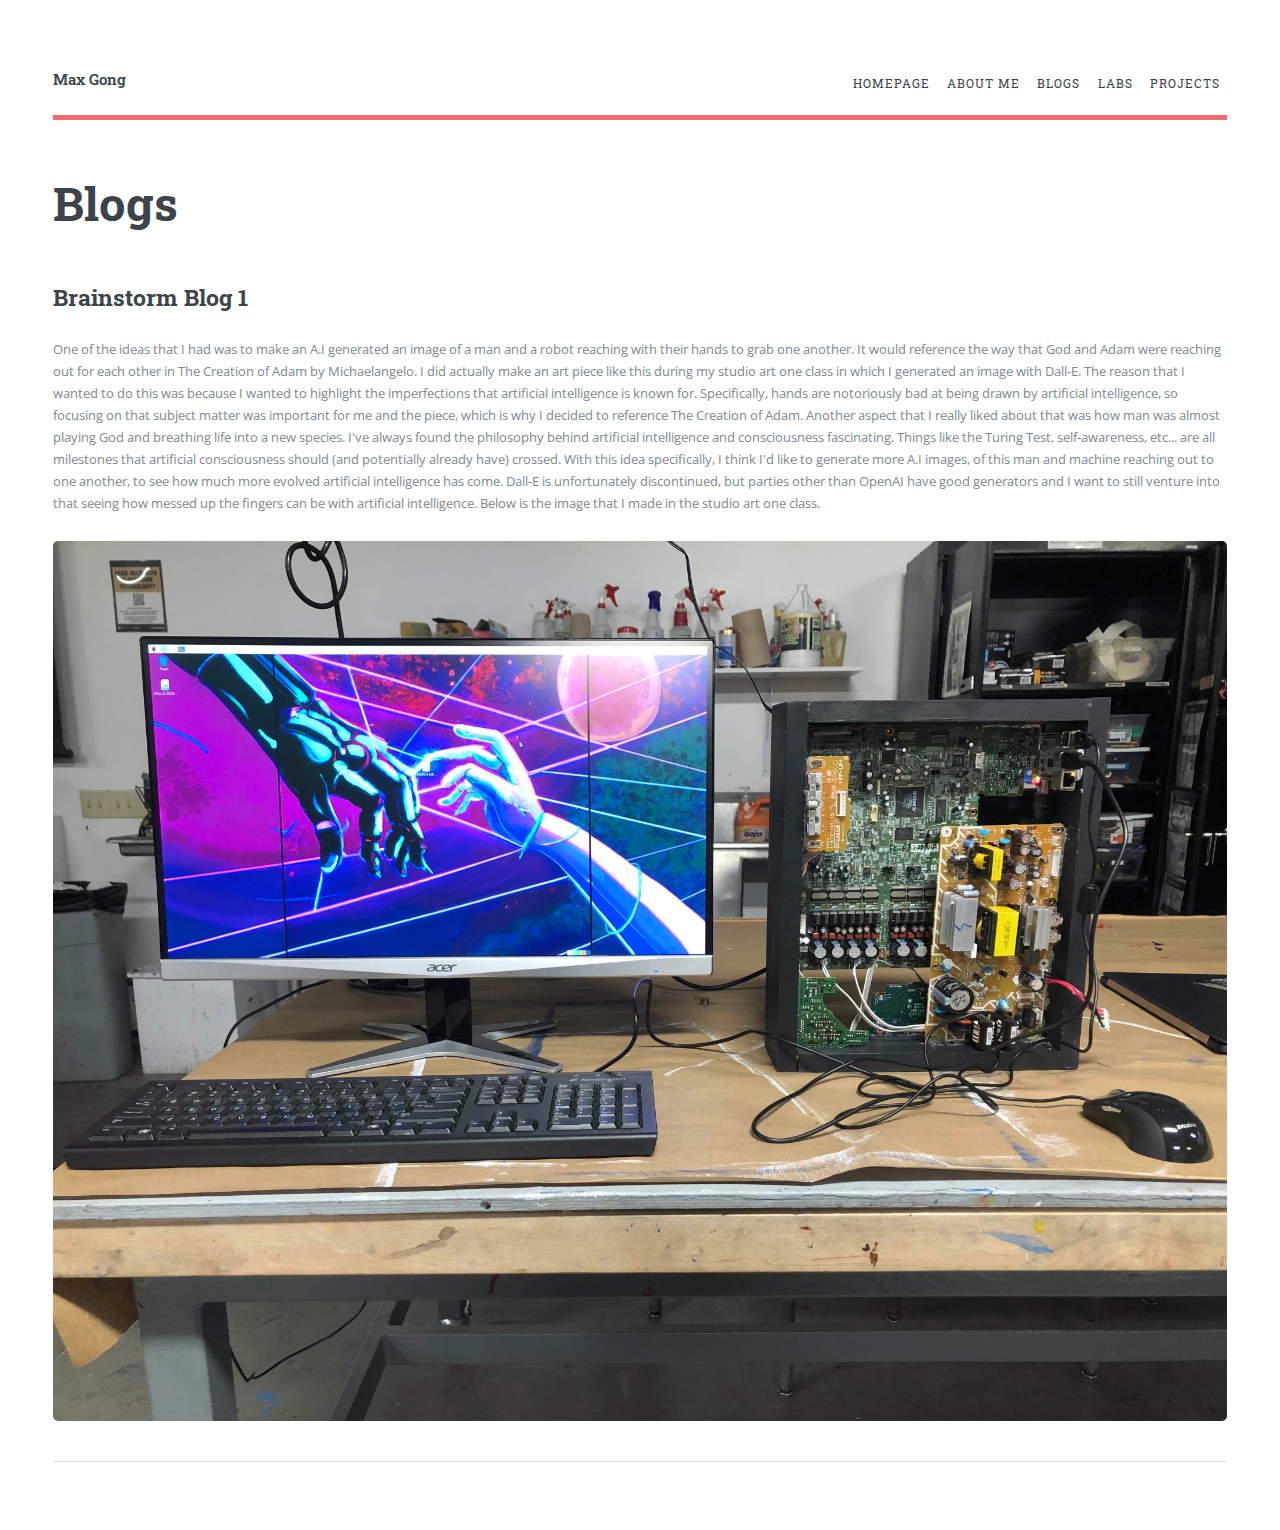
==== commit a812eeb4: "update" ====
--- a/blogs.html
+++ b/blogs.html
@@ -52,11 +52,10 @@
                                         With this idea specifically, I think I'd like to generate more A.I images, of this man and machine reaching out to one another, to see how much more evolved
                                         artificial intelligence has come. Dall-E is unfortunately discontinued, but parties other than OpenAI have good generators and I want to still venture into that
                                         seeing how messed up the fingers can be with artificial intelligence. Below is the image that I made in the studio art one class.</p>
-									
+
+									<span class="image main"><img src="images/A.I Studio One.jpg" alt="" /></span>
 
 									<hr class="major" />
-
-									<span class="image main"><img src="images/pic11.jpg" alt="" /></span>
 
 								</section>
 
